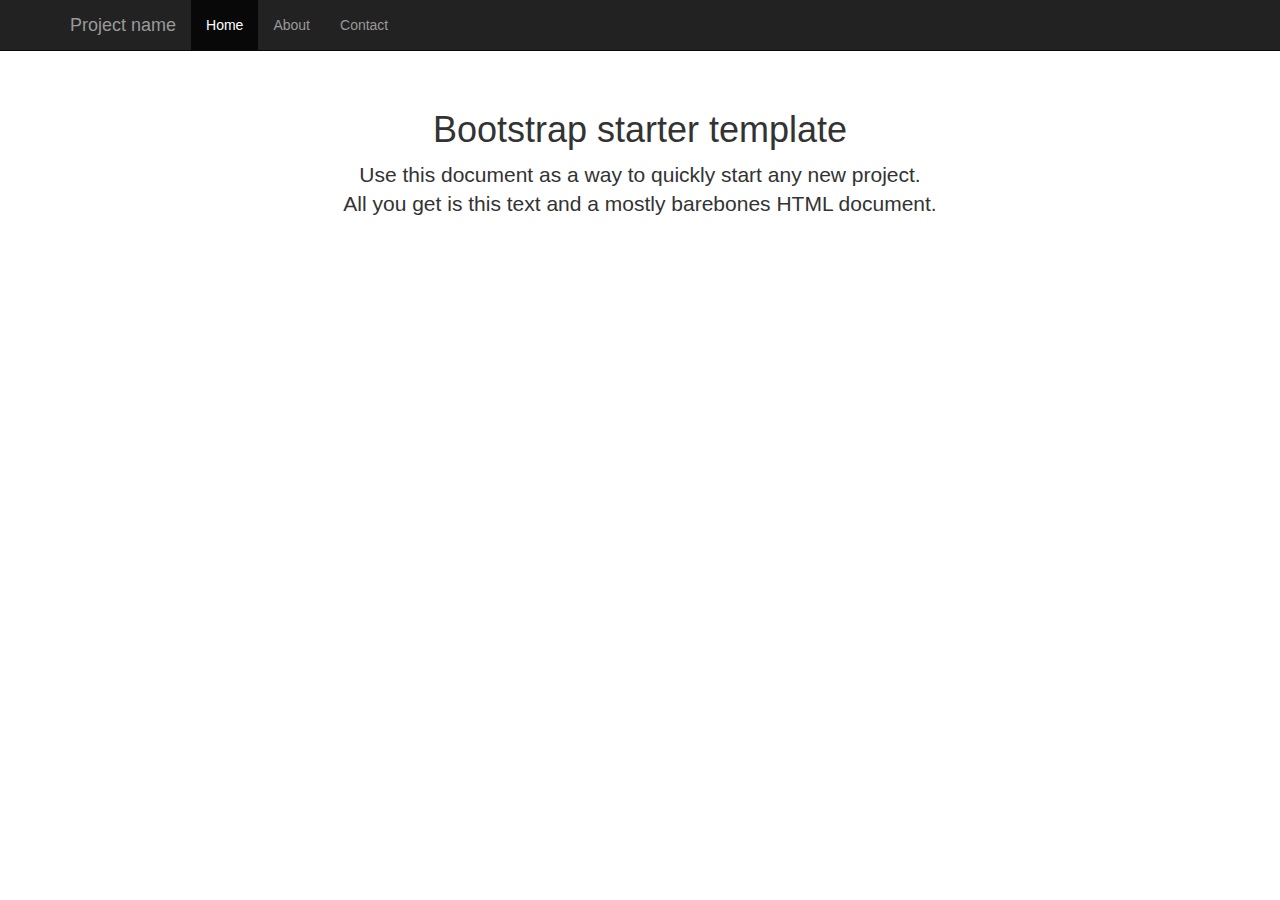
==== index.html @ 759e5655 "Added bootstrap 3.1.1" ====
<!DOCTYPE html>
<html lang="en">
<head>
    <meta charset="utf-8">
    <meta http-equiv="X-UA-Compatible" content="IE=edge">
    <meta name="viewport" content="width=device-width, initial-scale=1">
    <meta name="description" content="">
    <meta name="author" content="">
    <link rel="shortcut icon" href="favicon.ico">

    <title>Starter Template for Bootstrap</title>

    <!-- Bootstrap core CSS -->
    <link href="./styles/bootstrap.min.css" rel="stylesheet">

    <!-- Custom styles for this template -->
    <link href="./styles/starter-template.css" rel="stylesheet">

    <!-- HTML5 shim and Respond.js IE8 support of HTML5 elements and media queries -->
    <!--[if lt IE 9]>
    <script src="https://oss.maxcdn.com/libs/html5shiv/3.7.0/html5shiv.js"></script>
    <script src="https://oss.maxcdn.com/libs/respond.js/1.4.2/respond.min.js"></script>
    <![endif]-->
</head>

<body>

<div class="navbar navbar-inverse navbar-fixed-top" role="navigation">
    <div class="container">
        <div class="navbar-header">
            <button type="button" class="navbar-toggle" data-toggle="collapse" data-target=".navbar-collapse">
                <span class="sr-only">Toggle navigation</span>
                <span class="icon-bar"></span>
                <span class="icon-bar"></span>
                <span class="icon-bar"></span>
            </button>
            <a class="navbar-brand" href="#">Project name</a>
        </div>
        <div class="collapse navbar-collapse">
            <ul class="nav navbar-nav">
                <li class="active"><a href="#">Home</a></li>
                <li><a href="#about">About</a></li>
                <li><a href="#contact">Contact</a></li>
            </ul>
        </div><!--/.nav-collapse -->
    </div>
</div>

<div class="container">

    <div class="starter-template">
        <h1>Bootstrap starter template</h1>
        <p class="lead">Use this document as a way to quickly start any new project.<br> All you get is this text and a mostly barebones HTML document.</p>
    </div>

</div><!-- /.container -->


<!-- Bootstrap core JavaScript
================================================== -->
<!-- Placed at the end of the document so the pages load faster -->
<script src="https://ajax.googleapis.com/ajax/libs/jquery/1.11.0/jquery.min.js"></script>
<script src="./js/bootstrap.min.js"></script>
</body>
</html>
---- styles/starter-template.css ----
body {
    padding-top: 50px;
}
.starter-template {
    padding: 40px 15px;
    text-align: center;
}
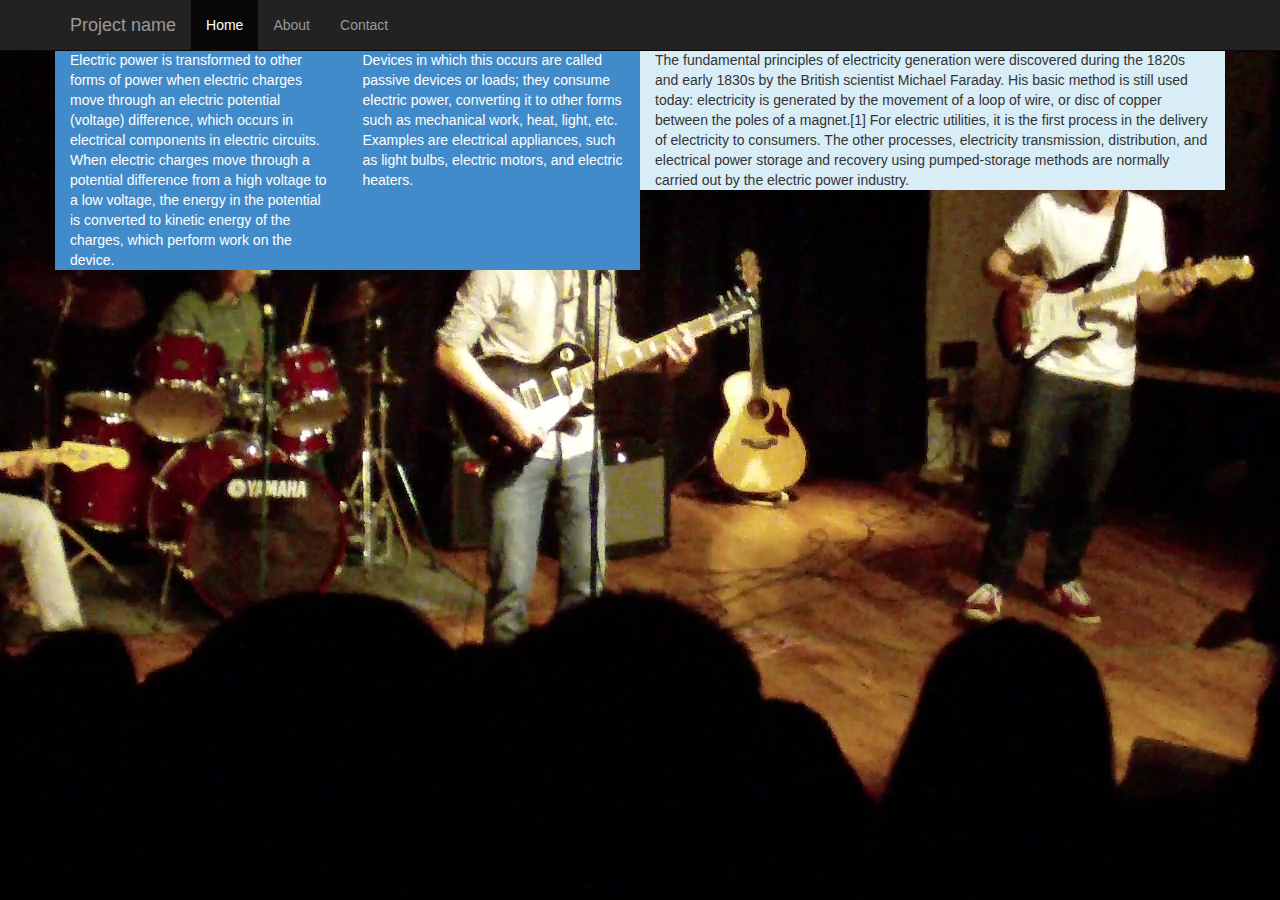
==== commit 7966165d: "new image" ====
--- a/index.html
+++ b/index.html
@@ -16,6 +16,8 @@
 
     <!-- Custom styles for this template -->
     <link href="./styles/starter-template.css" rel="stylesheet">
+
+    <link href="./styles/styles.css" rel="stylesheet">
 
     <!-- HTML5 shim and Respond.js IE8 support of HTML5 elements and media queries -->
     <!--[if lt IE 9]>
@@ -49,9 +51,31 @@
 
 <div class="container">
 
-    <div class="starter-template">
-        <h1>Bootstrap starter template</h1>
-        <p class="lead">Use this document as a way to quickly start any new project.<br> All you get is this text and a mostly barebones HTML document.</p>
+   <div class="row">
+
+       <div class="bg-primary col-xs-6">
+           <div class="row">
+
+               <div class="col-md-6">
+                    Electric power is transformed to other forms of power when electric charges move through an electric potential (voltage) difference, which occurs in electrical components in electric circuits. When electric charges move through a potential difference from a high voltage to a low voltage, the energy in the potential is converted to kinetic energy of the charges, which perform work on the device.
+               </div>
+
+               <div class="col-md-6">
+                   Devices in which this occurs are called passive devices or loads; they consume electric power, converting it to other forms such as mechanical work, heat, light, etc. Examples are electrical appliances, such as light bulbs, electric motors, and electric heaters.
+               </div>
+
+           </div>
+       </div>
+
+       <div class="bg-info col-xs-6">
+           The fundamental principles of electricity generation were discovered during the 1820s and early 1830s by the British scientist Michael Faraday. His basic method is still used today: electricity is generated by the movement of a loop of wire, or disc of copper between the poles of a magnet.[1]
+           For electric utilities, it is the first process in the delivery of electricity to consumers. The other processes, electricity transmission, distribution, and electrical power storage and recovery using pumped-storage methods are normally carried out by the electric power industry.
+       </div>
+
+   </div>
+
+    <div class="row">
+
     </div>
 
 </div><!-- /.container -->
--- a/styles/styles.css
+++ b/styles/styles.css
@@ -0,0 +1,5 @@
+body{
+    background-image: url("../images/home.png");
+    background-color: #000000;
+    background-position: center top;
+}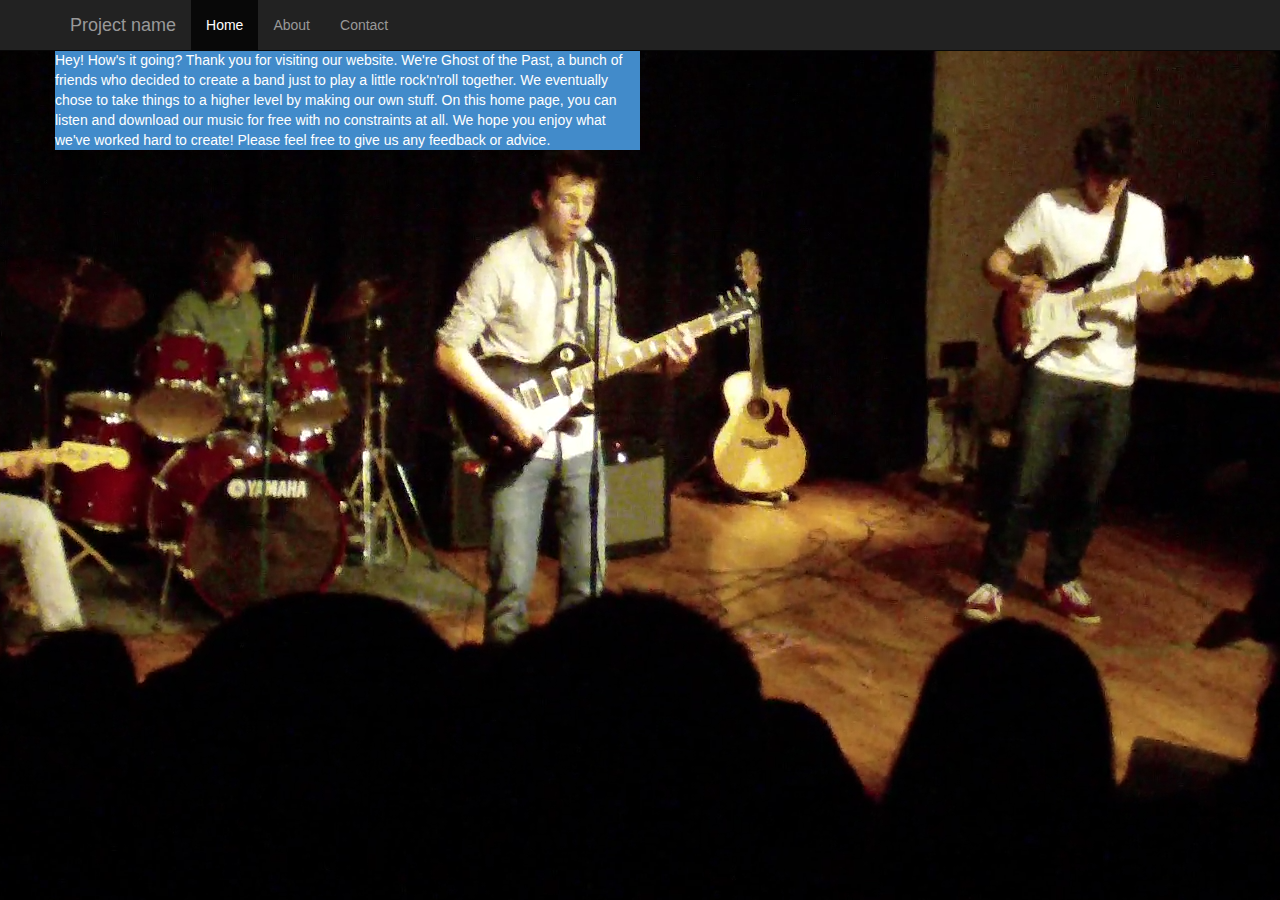
==== commit 99d3b7bc: "new sound" ====
--- a/index.html
+++ b/index.html
@@ -9,24 +9,26 @@
     <meta name="author" content="">
     <link rel="shortcut icon" href="favicon.ico">
 
-    <title>Starter Template for Bootstrap</title>
+    <title>Ghost of the Past</title>
 
     <!-- Bootstrap core CSS -->
     <link href="./styles/bootstrap.min.css" rel="stylesheet">
 
     <!-- Custom styles for this template -->
     <link href="./styles/starter-template.css" rel="stylesheet">
-
     <link href="./styles/styles.css" rel="stylesheet">
 
     <!-- HTML5 shim and Respond.js IE8 support of HTML5 elements and media queries -->
     <!--[if lt IE 9]>
     <script src="https://oss.maxcdn.com/libs/html5shiv/3.7.0/html5shiv.js"></script>
     <script src="https://oss.maxcdn.com/libs/respond.js/1.4.2/respond.min.js"></script>
+
+
     <![endif]-->
 </head>
 
 <body>
+
 
 <div class="navbar navbar-inverse navbar-fixed-top" role="navigation">
     <div class="container">
@@ -56,29 +58,19 @@
        <div class="bg-primary col-xs-6">
            <div class="row">
 
-               <div class="col-md-6">
-                    Electric power is transformed to other forms of power when electric charges move through an electric potential (voltage) difference, which occurs in electrical components in electric circuits. When electric charges move through a potential difference from a high voltage to a low voltage, the energy in the potential is converted to kinetic energy of the charges, which perform work on the device.
-               </div>
 
-               <div class="col-md-6">
-                   Devices in which this occurs are called passive devices or loads; they consume electric power, converting it to other forms such as mechanical work, heat, light, etc. Examples are electrical appliances, such as light bulbs, electric motors, and electric heaters.
-               </div>
+                    Hey! How's it going? Thank you for visiting our website. We're Ghost of the Past, a bunch of friends who decided to create a band just to play a little rock'n'roll together.
+                    We eventually chose to take things to a higher level by making our own stuff.
+                    On this home page, you can listen and download our music for free with no constraints at all. We hope you enjoy what we've worked hard to create! Please feel free to give us any feedback or advice.
+
 
            </div>
+
        </div>
+   </div>
+</div>
 
-       <div class="bg-info col-xs-6">
-           The fundamental principles of electricity generation were discovered during the 1820s and early 1830s by the British scientist Michael Faraday. His basic method is still used today: electricity is generated by the movement of a loop of wire, or disc of copper between the poles of a magnet.[1]
-           For electric utilities, it is the first process in the delivery of electricity to consumers. The other processes, electricity transmission, distribution, and electrical power storage and recovery using pumped-storage methods are normally carried out by the electric power industry.
-       </div>
-
-   </div>
-
-    <div class="row">
-
-    </div>
-
-</div><!-- /.container -->
+<!-- /.container -->
 
 
 <!-- Bootstrap core JavaScript
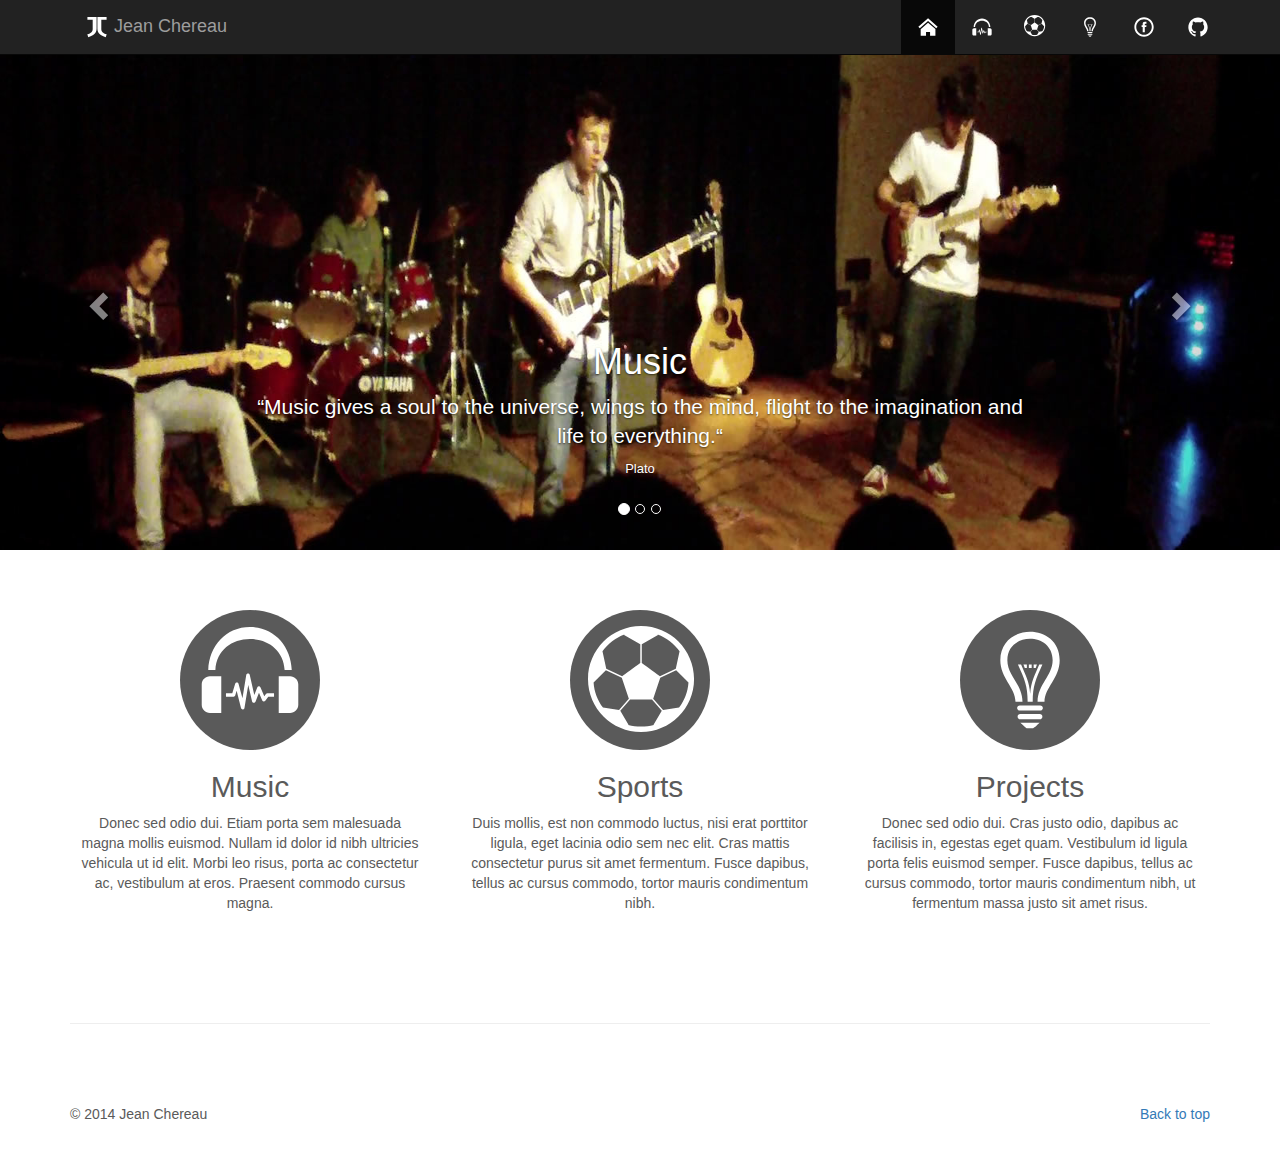
==== commit 9cdb6554: "Removed old files" ====
--- a/index.html
+++ b/index.html
@@ -1,4 +1,3 @@
-
 <!DOCTYPE html>
 <html lang="en">
 <head>
@@ -6,77 +5,233 @@
     <meta http-equiv="X-UA-Compatible" content="IE=edge">
     <meta name="viewport" content="width=device-width, initial-scale=1">
     <meta name="description" content="">
-    <meta name="author" content="">
-    <link rel="shortcut icon" href="favicon.ico">
-
-    <title>Ghost of the Past</title>
-
+    <meta name="author" content="Jean Chereau">
+    <link rel="icon" href="./styles/images/favicon.ico">
+    <title>Jean Chereau - Home</title>
     <!-- Bootstrap core CSS -->
-    <link href="./styles/bootstrap.min.css" rel="stylesheet">
-
-    <!-- Custom styles for this template -->
-    <link href="./styles/starter-template.css" rel="stylesheet">
-    <link href="./styles/styles.css" rel="stylesheet">
-
+    <link href="//maxcdn.bootstrapcdn.com/bootstrap/3.2.0/css/bootstrap.min.css" rel="stylesheet">
     <!-- HTML5 shim and Respond.js IE8 support of HTML5 elements and media queries -->
     <!--[if lt IE 9]>
-    <script src="https://oss.maxcdn.com/libs/html5shiv/3.7.0/html5shiv.js"></script>
-    <script src="https://oss.maxcdn.com/libs/respond.js/1.4.2/respond.min.js"></script>
-
-
+    <script src="//oss.maxcdn.com/html5shiv/3.7.2/html5shiv.min.js"></script>
+    <script src="//oss.maxcdn.com/respond/1.4.2/respond.min.js"></script>
     <![endif]-->
+    <!-- Custom styles for this template -->
+    <link href="./styles/main.css" rel="stylesheet">
 </head>
-
 <body>
-
-
+<!-- SVG Assets ================================================== -->
+<svg xmlns="http://www.w3.org/2000/svg" class="hide">
+    <defs>
+        <g id="logo">
+            <path d="M51.6,40h195.5v255c0,98-66,146-178,177l-19.5-59c84-26,114.5-55.5,114.5-114.5v-198H51.6V40z"/>
+            <path d="M460.4,100.5H347.9v198c0,59,30.5,88.5,114.5,114.5l-19.5,59c-112-31-178-79-178-177V40h195.5V100.5z"/>
+        </g>
+        <g id="home">
+            <path d="M257.122,165.188L414.22,301.287v143.779H300.098v-82.955h-85.953v82.955H100.023V302.369L257.122,165.188z
+                M257.086,128.15l174.271,153.27L462,250.776L257.158,66.934L50,252.118l30.571,30.716L257.086,128.15z"/>
+        </g>
+        <g id="music">
+            <path d="M77.877,256C81.807,152.779,153.718,72.497,256,72.497S430.193,152.779,434.123,256h-30.432
+	            c-4.396-84.423-71.1-132.537-147.691-132.381C179.408,123.463,112.704,171.577,108.309,256H77.877z M462,318.001
+	            c0-19.33-15.67-35-35-35h-48.429v156.502H427c19.33,0,35-15.67,35-35V318.001z M50,318.001c0-19.33,15.67-35,35-35h48.429v156.502
+	            H85c-19.33,0-35-15.67-35-35V318.001z M232.382,417.814l16.119-98.211l16.46,70.688c1.635,7.245,11.694,8.062,14.424,1.09
+                l14.915-38.117l13.924,32.443c2.311,5.377,9.599,6.212,13.06,1.48l12.667-17.224h24.621v-15.13h-28.534
+                c-2.406,0-4.688,1.159-6.108,3.101l-7.031,9.619l-15.97-37.205c-2.665-6.21-11.528-6.077-13.996,0.228l-12.644,32.317
+                l-19.482-86.301c-1.845-8.162-13.521-7.704-14.846,0.451l-16.161,99.694l-16.523-61.384c-1.844-7.332-12.191-7.747-14.536-0.48
+                l-12.295,39.958h-27.016v15.132H186.4c2.73,0,5.692-2.211,6.467-4.829l6.12-20.68l18.592,73.987
+                C219.587,426.426,231.067,425.896,232.382,417.814z"/>
+        </g>
+        <g id="sports">
+            <path d="M226.263,0C101.302,0,0,101.318,0,226.278c0,124.961,101.302,226.263,226.263,226.263
+                c124.96,0,226.262-101.302,226.262-226.263C452.524,101.318,351.223,0,226.263,0z M229.408,77.439l69.15-39.294l-1.447-2.202
+                c37.815,14.079,70.313,39.121,93.626,71.258l-16.14,75.378l-67.797,32.152c-11.168-8.273-52.633-38.916-77.393-56.66V77.439z
+                 M155.414,35.943l-1.479,2.202l69.181,39.294v80.633c-24.79,17.744-66.255,48.386-77.423,56.66L77.896,182.58l-16.108-75.378
+                C85.1,75.064,117.599,50.022,155.414,35.943z M63.896,348.187c-22.777-30.297-37.28-67.168-40.112-107.248l52.602-52.161
+                l67.828,32.215l30.076,89.064l-41.968,47.819L63.896,348.187z M280.752,421.898c-17.304,4.813-35.613,7.425-54.489,7.425
+                c-18.908,0-37.187-2.611-54.553-7.425l1.102-0.409l-35.11-60.215l41.905-47.788h93.28l41.905,47.788l-35.11,60.215L280.752,421.898z
+                 M320.172,357.876l-41.937-47.819l30.013-89.064l67.892-32.215l52.602,52.161c-2.832,40.08-17.366,76.951-40.144,107.248
+                L320.172,357.876z"/>
+        </g>
+        <g id="projects">
+            <path d="M299.823,364.41h-87.646c-6.144,0-11.124,4.979-11.124,11.123c0,6.143,4.98,11.122,11.124,11.122
+                h87.647c6.143,0,11.123-4.979,11.123-11.122C310.947,369.39,305.967,364.41,299.823,364.41z M297.822,401.443h-83.645
+                c-6.143,0-11.123,4.98-11.123,11.123s4.98,11.122,11.123,11.122h83.646c6.142,0,11.122-4.979,11.122-11.122
+                S303.965,401.443,297.822,401.443z M214.75,437.961C236.406,457.979,238.636,462,247.28,462h16.65
+                c8.45,0,10.532-3.727,33.319-24.039H214.75z M382.621,171.454c0,75.31-64.767,117.514-64.767,176.943h-29.493
+                c0.025-73.246,64.232-111.827,64.232-176.943c0-121.891-193.188-122.082-193.188,0c0,65.057,63.094,101.976,64.558,176.943h-29.818
+                c0-59.43-64.767-101.634-64.767-176.943C129.379,9.598,382.621,9.433,382.621,171.454z M263.145,204.288h-12.009v-14.68h12.009
+                V204.288z M280.201,204.288h-8.592v-14.68h14.055L280.201,204.288z M233.722,204.288l-5.65-14.68h14.515v14.68H233.722z
+                 M308.977,189.69c-28.257,63.642-41.435,90.165-41.435,158.893h-21.621c0-68.728-13.178-95.251-41.435-158.893h13.526
+                c20.396,49.649,34.639,71.854,38.719,124.519c4.079-52.664,18.322-74.869,38.718-124.519H308.977z"/>
+        </g>
+        <g id="facebook">
+            <path d="M256.417,90c44.34,0,86.026,17.267,117.38,48.62c31.354,31.354,48.62,73.04,48.62,117.38
+                c0,44.34-17.267,86.026-48.62,117.38c-31.354,31.353-73.04,48.62-117.38,48.62s-86.026-17.268-117.38-48.62
+                c-31.354-31.354-48.62-73.04-48.62-117.38c0-44.34,17.267-86.026,48.62-117.38C170.391,107.267,212.077,90,256.417,90 M256.417,50
+                c-113.771,0-206,92.229-206,206s92.229,206,206,206s206-92.229,206-206S370.188,50,256.417,50L256.417,50z M228.111,218.133h-23.517
+                v38.386h23.517v112.764h45.22V256.04h31.551l3.358-37.907h-34.909c0,0,0-14.155,0-21.593c0-8.938,1.801-12.477,10.438-12.477
+                c6.957,0,24.471,0,24.471,0v-39.347c0,0-25.797,0-31.309,0c-33.649,0-48.82,14.814-48.82,43.186
+                C228.111,212.614,228.111,218.133,228.111,218.133z"/>
+        </g>
+        <g id="github">
+            <path d="M256,55.083c-113.764,0-206,92.237-206,206
+                c0,91.013,59.025,168.246,140.887,195.472c10.293,1.911,13.613-4.459,13.613-9.908v-38.356C147.199,420.764,135.262,384,135.262,384
+                c-9.354-23.822-22.865-30.159-22.865-30.159c-18.693-12.774,1.408-12.523,1.408-12.523c20.688,1.459,31.584,21.24,31.584,21.24
+                c18.373,31.483,48.18,22.381,59.949,17.117c1.844-13.312,7.174-22.397,13.076-27.544c-45.768-5.197-93.848-22.867-93.848-101.81
+                c0-22.498,8.047-40.872,21.225-55.289c-2.146-5.197-9.188-26.152,1.979-54.518c0,0,17.301-5.532,56.662,21.123
+                c16.445-4.56,34.066-6.856,51.568-6.94c17.502,0.084,35.154,2.381,51.6,6.94c39.33-26.655,56.596-21.123,56.596-21.123
+                c11.217,28.365,4.158,49.32,2.029,54.518c13.211,14.417,21.207,32.791,21.207,55.289c0,79.127-48.197,96.545-94.064,101.642
+                c7.375,6.388,14.133,18.943,14.133,38.155c0,27.561,0,49.757,0,56.529c0,5.482,3.301,11.903,13.746,9.892
+                C403.057,429.264,462,352.08,462,261.084C462,147.321,369.762,55.083,256,55.083z"/>
+        </g>
+    </defs>
+</svg>
+<!-- NAVBAR ================================================== -->
 <div class="navbar navbar-inverse navbar-fixed-top" role="navigation">
     <div class="container">
         <div class="navbar-header">
-            <button type="button" class="navbar-toggle" data-toggle="collapse" data-target=".navbar-collapse">
+            <button type="button" class="navbar-toggle collapsed" data-toggle="collapse" data-target=".navbar-collapse">
                 <span class="sr-only">Toggle navigation</span>
                 <span class="icon-bar"></span>
                 <span class="icon-bar"></span>
                 <span class="icon-bar"></span>
             </button>
-            <a class="navbar-brand" href="#">Project name</a>
-        </div>
-        <div class="collapse navbar-collapse">
-            <ul class="nav navbar-nav">
-                <li class="active"><a href="#">Home</a></li>
-                <li><a href="#about">About</a></li>
-                <li><a href="#contact">Contact</a></li>
+            <a class="navbar-brand" href="http://www.jeanchereau.com">
+                <a class="navbar-brand" href="http://www.jeanchereau.com">
+                    <svg viewBox="0 0 512 512" class="icon logo" xmlns="http://www.w3.org/2000/svg" xmlns:xlink="http://www.w3.org/1999/xlink">
+                        <use xlink:href="#logo"></use>
+                    </svg>
+                    <span>Jean Chereau</span>
+                </a>
+            </a>
+        </div>
+        <div class="navbar-collapse collapse">
+            <ul class="nav navbar-nav navbar-right">
+                <li class="active"><a href="#">
+                    <svg viewBox="0 0 512 512" class="icon home" xmlns="http://www.w3.org/2000/svg" xmlns:xlink="http://www.w3.org/1999/xlink">
+                        <use xlink:href="#home"></use>
+                    </svg>
+                </a></li>
+                <li><a href="./music.html">
+                    <svg viewBox="0 0 512 512" class="icon music" xmlns="http://www.w3.org/2000/svg" xmlns:xlink="http://www.w3.org/1999/xlink">
+                        <use xlink:href="#music"></use>
+                    </svg>
+                </a></li>
+                <li><a href="./sports.html">
+                    <svg viewBox="0 0 512 512" class="icon sports" xmlns="http://www.w3.org/2000/svg" xmlns:xlink="http://www.w3.org/1999/xlink">
+                        <use xlink:href="#sports"></use>
+                    </svg>
+                </a></li>
+                <li><a href="./projects.html">
+                    <svg viewBox="0 0 512 512" class="icon projects" xmlns="http://www.w3.org/2000/svg" xmlns:xlink="http://www.w3.org/1999/xlink">
+                        <use xlink:href="#projects"></use>
+                    </svg>
+                </a></li>
+                <li><a href="https://www.facebook.com/jean.chereau.3">
+                    <svg viewBox="0 0 512 512" class="icon facebook" xmlns="http://www.w3.org/2000/svg" xmlns:xlink="http://www.w3.org/1999/xlink">
+                        <use xlink:href="#facebook"></use>
+                    </svg>
+                </a></li>
+                <li><a href="https://github.com/jeanchereau">
+                    <svg viewBox="0 0 512 512" class="icon github" xmlns="http://www.w3.org/2000/svg" xmlns:xlink="http://www.w3.org/1999/xlink">
+                        <use xlink:href="#github"></use>
+                    </svg>
+                </a></li>
             </ul>
         </div><!--/.nav-collapse -->
     </div>
 </div>
-
-<div class="container">
-
-   <div class="row">
-
-       <div class="bg-primary col-xs-6">
-           <div class="row">
-
-
-                    Hey! How's it going? Thank you for visiting our website. We're Ghost of the Past, a bunch of friends who decided to create a band just to play a little rock'n'roll together.
-                    We eventually chose to take things to a higher level by making our own stuff.
-                    On this home page, you can listen and download our music for free with no constraints at all. We hope you enjoy what we've worked hard to create! Please feel free to give us any feedback or advice.
-
-
-           </div>
-
-       </div>
-   </div>
-</div>
-
-<!-- /.container -->
-
-
-<!-- Bootstrap core JavaScript
-================================================== -->
+<!-- Carousel ================================================== -->
+<div id="myCarousel" class="carousel slide" data-ride="carousel">
+    <!-- Indicators -->
+    <ol class="carousel-indicators">
+        <li data-target="#myCarousel" data-slide-to="0" class="active"></li>
+        <li data-target="#myCarousel" data-slide-to="1"></li>
+        <li data-target="#myCarousel" data-slide-to="2"></li>
+    </ol>
+    <div class="carousel-inner">
+        <div class="item active">
+            <img src="./styles/images/music.jpg" alt="Music">
+            <div class="container">
+                <div class="carousel-caption">
+                    <h1>Music</h1>
+                    <p>“Music gives a soul to the universe, wings to the mind, flight to the imagination and life to everything.“<br/><span style="font-size:small">Plato</span></p>
+                </div>
+            </div>
+        </div>
+        <div class="item">
+            <img src="./styles/images/sports.jpg" alt="Sports">
+            <div class="container">
+                <div class="carousel-caption">
+                    <h1>Sports</h1>
+                    <p>“Just play. Have fun. Enjoy the game.“<br/><span style="font-size:small">Michael Jordan</span></p>
+                </div>
+            </div>
+        </div>
+        <div class="item">
+            <img src="./styles/images/projects.jpg" alt="Projects">
+            <div class="container">
+                <div class="carousel-caption">
+                    <h1>Projects</h1>
+                    <p>“Choose a job you love, and you will never have to work a day in your life.“<br/><span style="font-size:small">Confucius</span></p>
+                </div>
+            </div>
+        </div>
+    </div>
+    <a class="left carousel-control" href="#myCarousel" role="button" data-slide="prev"><span class="glyphicon glyphicon-chevron-left"></span></a>
+    <a class="right carousel-control" href="#myCarousel" role="button" data-slide="next"><span class="glyphicon glyphicon-chevron-right"></span></a>
+</div><!-- /.carousel -->
+<!-- Marketing messaging and featurettes ================================================= -->
+<!-- Wrap the rest of the page in another container to center all the content. -->
+<div class="container marketing">
+    <!-- Three columns of text below the carousel -->
+    <div class="row">
+        <div class="col-lg-4">
+            <a href="./music.html">
+                <div class="circle">
+                    <svg viewBox="0 0 512 512" class="icon music" xmlns="http://www.w3.org/2000/svg" xmlns:xlink="http://www.w3.org/1999/xlink">
+                        <use xlink:href="#music"></use>
+                    </svg>
+                </div>
+            </a>
+            <h2>Music</h2>
+            <p>Donec sed odio dui. Etiam porta sem malesuada magna mollis euismod. Nullam id dolor id nibh ultricies vehicula ut id elit. Morbi leo risus, porta ac consectetur ac, vestibulum at eros. Praesent commodo cursus magna.</p>
+        </div><!-- /.col-lg-4 -->
+        <div class="col-lg-4">
+            <a href="./sports.html">
+                <div class="circle" href="http://www.jeanchereau.com/sports.html">
+                    <svg viewBox="0 0 512 512" class="icon sports" xmlns="http://www.w3.org/2000/svg" xmlns:xlink="http://www.w3.org/1999/xlink">
+                        <use xlink:href="#sports"></use>
+                    </svg>
+                </div>
+            </a>
+            <h2>Sports</h2>
+            <p>Duis mollis, est non commodo luctus, nisi erat porttitor ligula, eget lacinia odio sem nec elit. Cras mattis consectetur purus sit amet fermentum. Fusce dapibus, tellus ac cursus commodo, tortor mauris condimentum nibh.</p>
+        </div><!-- /.col-lg-4 -->
+        <div class="col-lg-4">
+            <a href="./projects.html">
+                <div class="circle" href="http://www.jeanchereau.com/projects.html">
+                    <svg viewBox="0 0 512 512" class="icon projects" xmlns="http://www.w3.org/2000/svg" xmlns:xlink="http://www.w3.org/1999/xlink">
+                        <use xlink:href="#projects"></use>
+                    </svg>
+                </div>
+            </a>
+            <h2>Projects</h2>
+            <p>Donec sed odio dui. Cras justo odio, dapibus ac facilisis in, egestas eget quam. Vestibulum id ligula porta felis euismod semper. Fusce dapibus, tellus ac cursus commodo, tortor mauris condimentum nibh, ut fermentum massa justo sit amet risus.</p>
+        </div><!-- /.col-lg-4 -->
+    </div><!-- /.row -->
+    <hr class="featurette-divider">
+    <!-- FOOTER -->
+    <footer>
+        <p class="pull-right"><a href="#">Back to top</a></p>
+        <p>&copy; 2014 Jean Chereau</p>
+    </footer>
+</div><!-- /.container -->
+<!-- Bootstrap core JavaScript ================================================== -->
 <!-- Placed at the end of the document so the pages load faster -->
-<script src="https://ajax.googleapis.com/ajax/libs/jquery/1.11.0/jquery.min.js"></script>
-<script src="./js/bootstrap.min.js"></script>
+<script src="//ajax.googleapis.com/ajax/libs/jquery/1.11.1/jquery.min.js"></script>
+<script src="//maxcdn.bootstrapcdn.com/bootstrap/3.2.0/js/bootstrap.min.js"></script>
+<!-- IE10 viewport hack for Surface/desktop Windows 8 bug -->
+<!-- script src="../../assets/js/ie10-viewport-bug-workaround.js"></script -->
 </body>
 </html>
--- a/styles/main.css
+++ b/styles/main.css
@@ -0,0 +1,167 @@
+/* GLOBAL STYLES
+-------------------------------------------------- */
+/* Padding below the footer and lighter body text */
+body {
+    padding-top: 50px;
+    padding-bottom: 40px;
+    color: #5a5a5a;
+}
+/* CUSTOMIZE THE NAVBAR
+-------------------------------------------------- */
+
+.navbar .icon {
+    display: inline-block;
+    width: 24px;
+    height: 24px;
+    vertical-align: middle;
+    fill: white;
+}
+
+
+/* CUSTOMIZE THE CAROUSEL
+-------------------------------------------------- */
+
+/* Carousel base class */
+.carousel {
+    height: 500px;
+    margin-bottom: 60px;
+}
+/* Since positioning the image, we need to help out the caption */
+.carousel-caption {
+    z-index: 10;
+}
+
+/* Declare heights because of positioning of img element */
+.carousel .item {
+    height: 500px;
+    background-color: #777;
+}
+.carousel-inner > .item > img {
+    position: absolute;
+    top: 0;
+    left: 0;
+    min-width: 100%;
+    height: 500px;
+}
+
+/*
+.carousel.slide{
+    max-width: 1600px; /*the largest you want the image to stretch
+    min-width: 900px; /*the "container" width
+    overflow: hidden;
+}
+.carousel-inner{
+    width: 1600px;
+    left: 50%;
+    margin-left: -800px;
+}
+*/
+
+
+/* MARKETING CONTENT
+-------------------------------------------------- */
+.circle {
+    border-radius: 50%;
+    background: #5A5A5A;;
+    text-align: center;
+    height: 140px;
+    width: 140px;
+    margin: 0 auto;
+}
+
+.circle .icon {
+    /*display: inline-block;*/
+    height: 120px;
+    width: 120px;
+    /*margin-top: -40px;*/
+    /*margin-top: 10px;*/
+    vertical-align: middle;
+    fill: #FFFFFF;
+    margin: 10px;
+}
+
+.circle .icon.music {
+    margin: 0px 10px 10px 10px !important;
+}
+
+.circle .icon.sports {
+    margin: 16px 0 10px 15px !important;
+}
+
+.page-header .icon {
+    display: inline-block;
+    width: 48px;
+    height: 48px;
+    vertical-align: text-bottom;
+    fill: #5A5A5A;
+}
+
+/* Center align the text within the three columns below the carousel */
+.marketing .col-lg-4 {
+    margin-bottom: 20px;
+    text-align: center;
+}
+.marketing h2 {
+    font-weight: normal;
+}
+.marketing .col-lg-4 p {
+    margin-right: 10px;
+    margin-left: 10px;
+}
+
+
+/* Featurettes
+------------------------- */
+
+.featurette-divider {
+    margin: 80px 0; /* Space out the Bootstrap <hr> more */
+}
+
+/* Thin out the marketing headings */
+.featurette-heading {
+    font-weight: 300;
+    line-height: 1;
+    letter-spacing: -1px;
+}
+
+.featurette-outer {
+    display: table;
+    width: 100%;
+    height: 100%;
+}
+
+.featurette-inner {
+    display: table-cell;
+    text-align: center;
+    vertical-align: middle;
+}
+
+
+/* RESPONSIVE CSS
+-------------------------------------------------- */
+
+@media (min-width: 768px) {
+
+    /* Bump up size of carousel content */
+    .carousel-caption p {
+        margin-bottom: 20px;
+        font-size: 21px;
+        line-height: 1.4;
+    }
+
+    .featurette-heading {
+        font-size: 50px;
+    }
+}
+
+@media (min-width: 992px) {
+
+    .embed-responsive-16by9 {
+        margin-top: 100px;
+    }
+
+    .featurette-heading {
+        margin-top: 120px;
+    }
+
+}
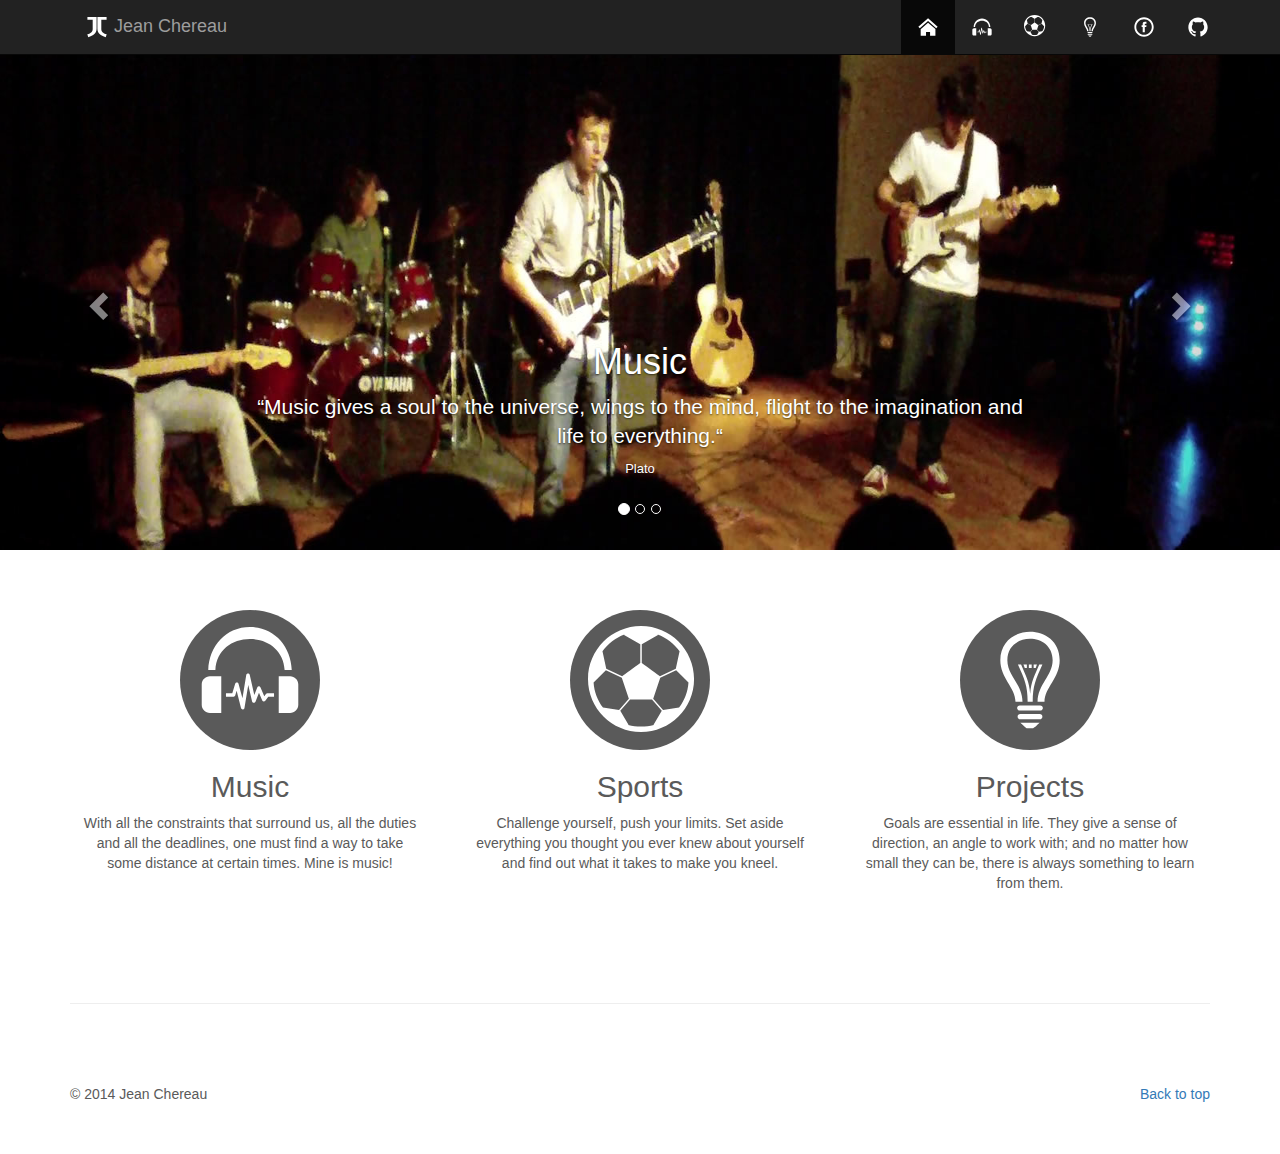
==== commit 9d91241c: "Minor changes" ====
--- a/index.html
+++ b/index.html
@@ -17,6 +17,18 @@
     <![endif]-->
     <!-- Custom styles for this template -->
     <link href="./styles/main.css" rel="stylesheet">
+
+    <script>
+        (function(i,s,o,g,r,a,m){i['GoogleAnalyticsObject']=r;i[r]=i[r]||function(){
+            (i[r].q=i[r].q||[]).push(arguments)},i[r].l=1*new Date();a=s.createElement(o),
+                m=s.getElementsByTagName(o)[0];a.async=1;a.src=g;m.parentNode.insertBefore(a,m)
+        })(window,document,'script','//www.google-analytics.com/analytics.js','ga');
+
+        ga('create', 'UA-56075741-1', 'auto');
+        ga('send', 'pageview');
+
+    </script>
+
 </head>
 <body>
 <!-- SVG Assets ================================================== -->
@@ -195,7 +207,7 @@
                 </div>
             </a>
             <h2>Music</h2>
-            <p>Donec sed odio dui. Etiam porta sem malesuada magna mollis euismod. Nullam id dolor id nibh ultricies vehicula ut id elit. Morbi leo risus, porta ac consectetur ac, vestibulum at eros. Praesent commodo cursus magna.</p>
+            <p>With all the constraints that surround us, all the duties and all the deadlines, one must find a way to take some distance at certain times. Mine is music!</p>
         </div><!-- /.col-lg-4 -->
         <div class="col-lg-4">
             <a href="./sports.html">
@@ -206,7 +218,7 @@
                 </div>
             </a>
             <h2>Sports</h2>
-            <p>Duis mollis, est non commodo luctus, nisi erat porttitor ligula, eget lacinia odio sem nec elit. Cras mattis consectetur purus sit amet fermentum. Fusce dapibus, tellus ac cursus commodo, tortor mauris condimentum nibh.</p>
+            <p>Challenge yourself, push your limits. Set aside everything you thought you ever knew about yourself and find out what it takes to make you kneel.</p>
         </div><!-- /.col-lg-4 -->
         <div class="col-lg-4">
             <a href="./projects.html">
@@ -217,7 +229,7 @@
                 </div>
             </a>
             <h2>Projects</h2>
-            <p>Donec sed odio dui. Cras justo odio, dapibus ac facilisis in, egestas eget quam. Vestibulum id ligula porta felis euismod semper. Fusce dapibus, tellus ac cursus commodo, tortor mauris condimentum nibh, ut fermentum massa justo sit amet risus.</p>
+            <p>Goals are essential in life. They give a sense of direction, an angle to work with; and no matter how small they can be, there is always something to learn from them.</p>
         </div><!-- /.col-lg-4 -->
     </div><!-- /.row -->
     <hr class="featurette-divider">
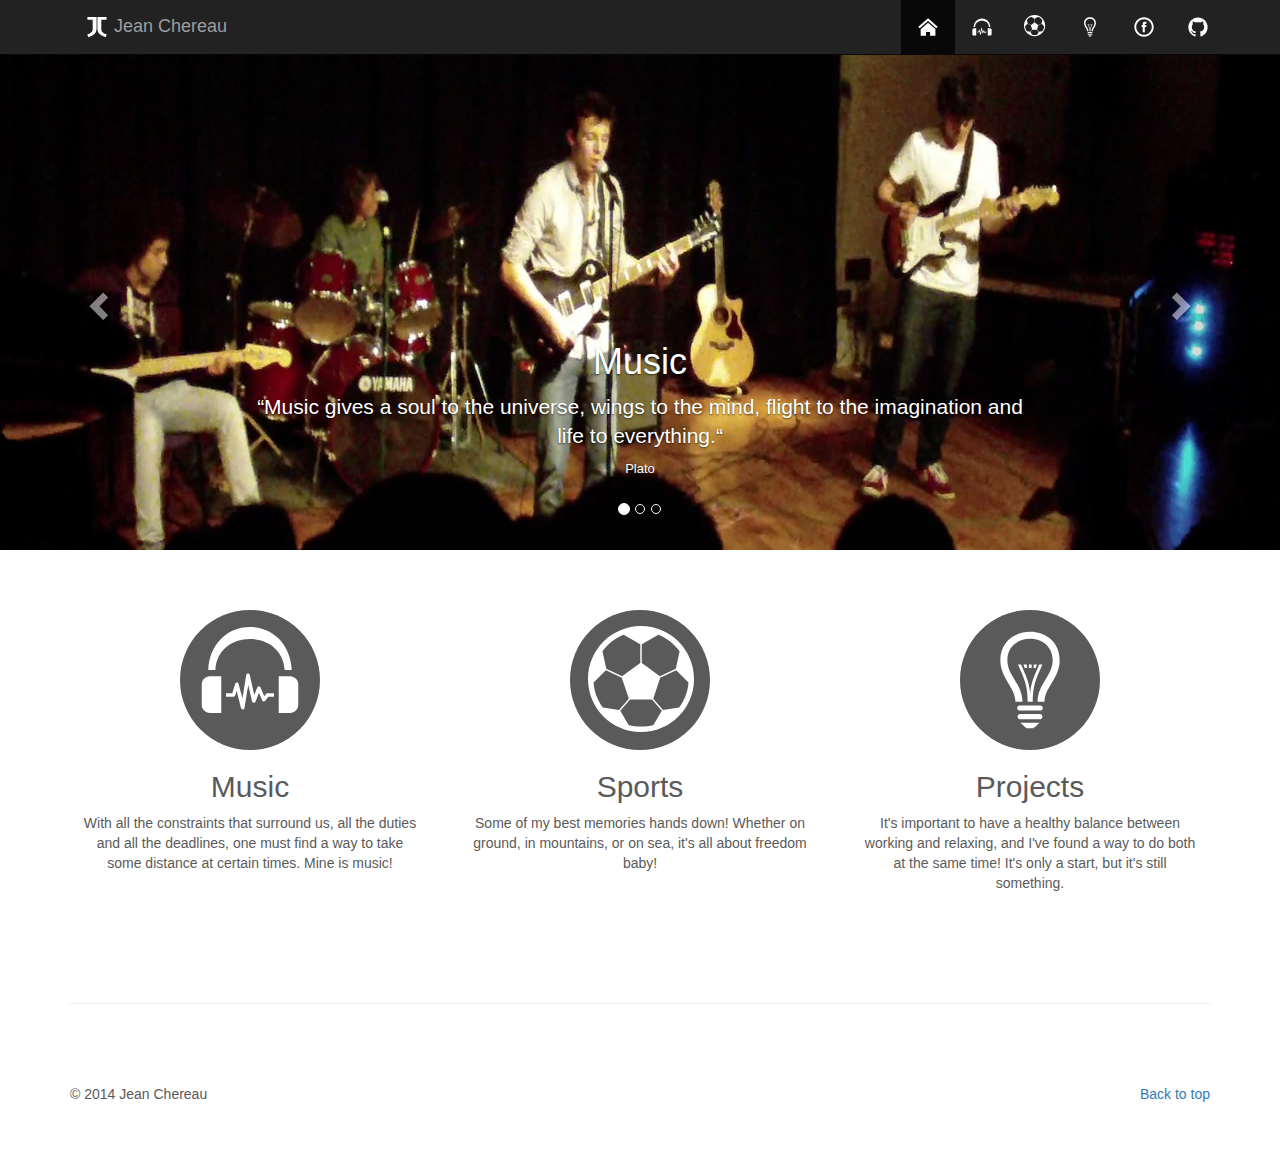
==== commit ecee5121: "Minor changes" ====
--- a/index.html
+++ b/index.html
@@ -218,7 +218,7 @@
                 </div>
             </a>
             <h2>Sports</h2>
-            <p>Challenge yourself, push your limits. Set aside everything you thought you ever knew about yourself and find out what it takes to make you kneel.</p>
+            <p>Some of my best memories hands down! Whether on ground, in mountains, or on sea, it's all about freedom baby!</p>
         </div><!-- /.col-lg-4 -->
         <div class="col-lg-4">
             <a href="./projects.html">
@@ -229,7 +229,7 @@
                 </div>
             </a>
             <h2>Projects</h2>
-            <p>Goals are essential in life. They give a sense of direction, an angle to work with; and no matter how small they can be, there is always something to learn from them.</p>
+            <p>It's important to have a healthy balance between working and relaxing, and I've found a way to do both at the same time! It's only a start, but it's still something.</p>
         </div><!-- /.col-lg-4 -->
     </div><!-- /.row -->
     <hr class="featurette-divider">
